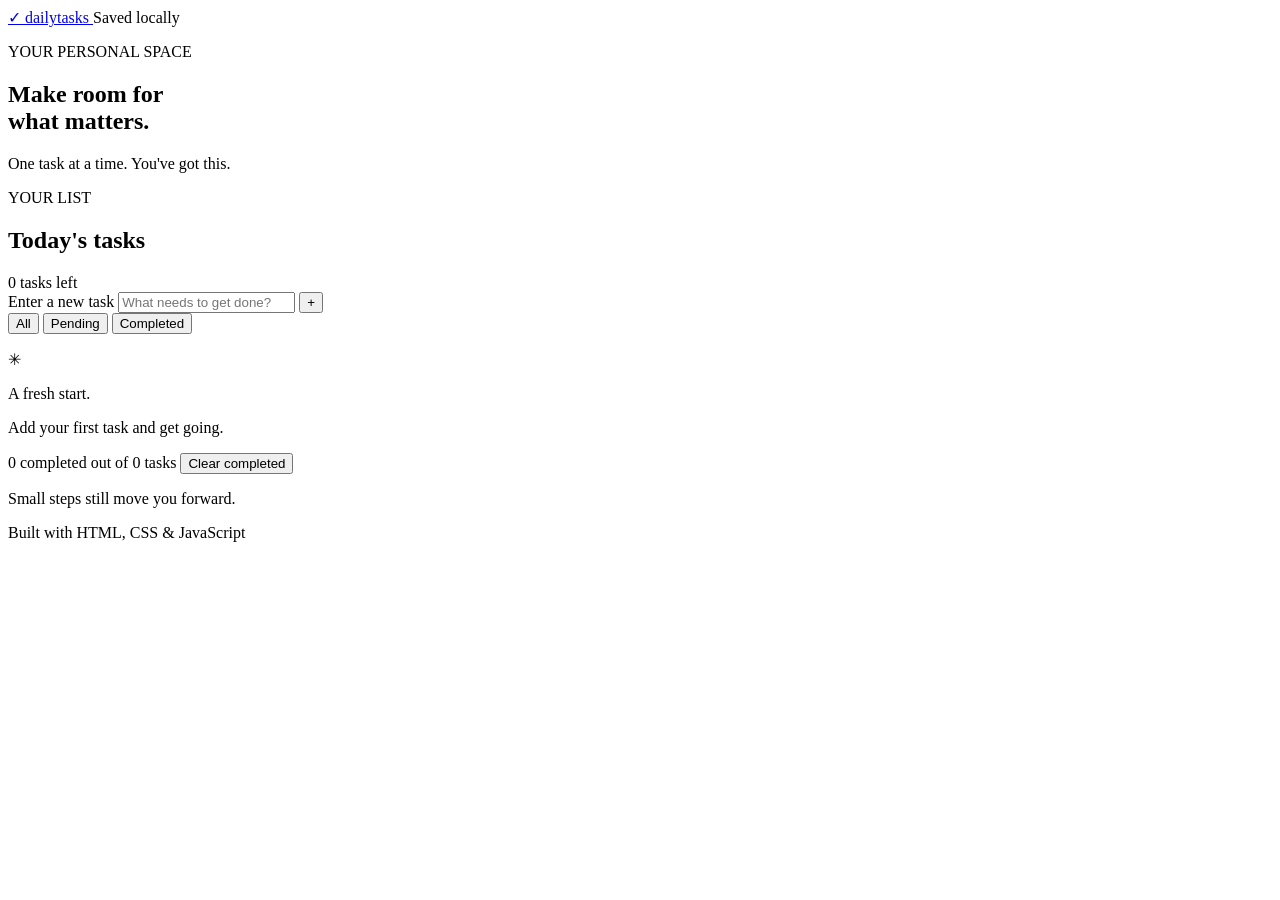
==== task-3-todo/index.html @ 5d885ecb "Create index.html" ====
<!DOCTYPE html>
<html lang="en">
<head>
  <meta charset="UTF-8">
  <meta name="viewport" content="width=device-width, initial-scale=1.0">
  <meta name="theme-color" content="#101014">
  <meta name="description" content="A simple task manager that saves your tasks locally.">
  <title>Daily Tasks | To-Do List</title>
  <link rel="stylesheet" href="style.css">
  <script src="script.js" defer></script>
</head>
<body>
  <main class="app">
    <header class="topbar">
      <a class="brand" href="./" aria-label="Daily Tasks home">
        <span class="brand-icon">✓</span>
        <span>daily<span class="accent">tasks</span></span>
      </a>
      <span class="local-label"><span class="status-dot"></span> Saved locally</span>
    </header>

    <section class="intro">
      <p class="eyebrow">YOUR PERSONAL SPACE</p>
      <h1>Make room for<br><span class="accent">what matters.</span></h1>
      <p class="subtitle">One task at a time. You've got this.</p>
    </section>

    <section class="task-panel" aria-labelledby="tasks-heading">
      <div class="panel-heading">
        <div>
          <p class="eyebrow">YOUR LIST</p>
          <h2 id="tasks-heading">Today's tasks</h2>
        </div>
        <span class="task-badge" id="task-count">0 tasks left</span>
      </div>

      <form id="task-form" class="task-form">
        <label class="sr-only" for="task-input">Enter a new task</label>
        <input
          id="task-input"
          type="text"
          placeholder="What needs to get done?"
          maxlength="200"
          autocomplete="off"
          required
        >
        <button class="add-button" type="submit" aria-label="Add task">+</button>
      </form>

      <div class="filters" role="group" aria-label="Filter tasks">
        <button class="filter-button active" type="button" data-filter="all" aria-pressed="true">All</button>
        <button class="filter-button" type="button" data-filter="pending" aria-pressed="false">Pending</button>
        <button class="filter-button" type="button" data-filter="completed" aria-pressed="false">Completed</button>
      </div>

      <ul id="task-list" class="task-list" aria-label="Your tasks"></ul>

      <div id="empty-state" class="empty-state">
        <span class="empty-icon" aria-hidden="true">✳</span>
        <p class="empty-title">A fresh start.</p>
        <p id="empty-message">Add your first task and get going.</p>
      </div>

      <footer class="panel-footer">
        <span id="progress-text">0 completed out of 0 tasks</span>
        <button id="clear-completed" class="clear-button" type="button">Clear completed</button>
      </footer>
      <p id="status-message" class="sr-only" role="status" aria-live="polite"></p>
    </section>

    <footer class="page-footer">
      <p>Small steps still move you forward.</p>
      <p>Built with HTML, CSS &amp; JavaScript</p>
    </footer>
  </main>
</body>
</html>
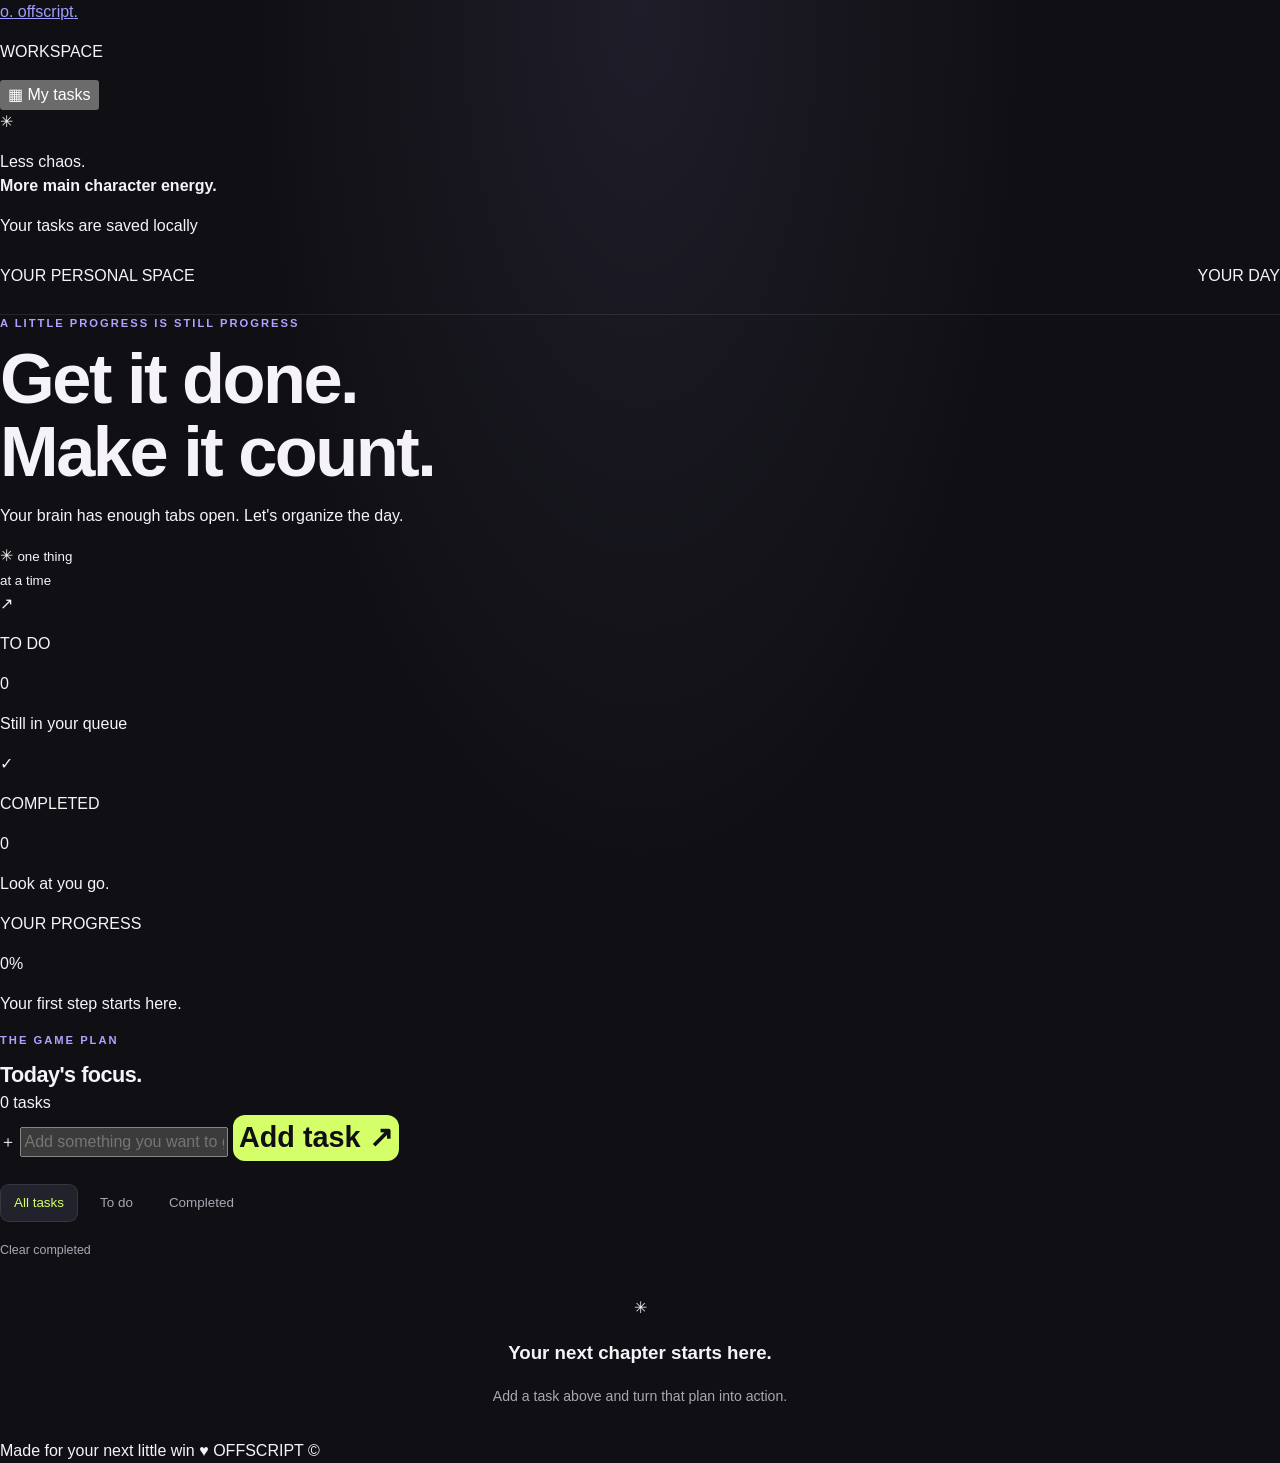
==== commit dc7f9020: "Update index.html" ====
--- a/task-3-todo/index.html
+++ b/task-3-todo/index.html
@@ -4,74 +4,122 @@
   <meta charset="UTF-8">
   <meta name="viewport" content="width=device-width, initial-scale=1.0">
   <meta name="theme-color" content="#101014">
-  <meta name="description" content="A simple task manager that saves your tasks locally.">
-  <title>Daily Tasks | To-Do List</title>
+  <meta name="description" content="A modern personal task planner with saved tasks and progress tracking.">
+  <title>Offscript — Daily Planner</title>
   <link rel="stylesheet" href="style.css">
   <script src="script.js" defer></script>
 </head>
 <body>
-  <main class="app">
-    <header class="topbar">
-      <a class="brand" href="./" aria-label="Daily Tasks home">
-        <span class="brand-icon">✓</span>
-        <span>daily<span class="accent">tasks</span></span>
+  <div class="app-shell">
+    <aside class="sidebar">
+      <a href="./" class="logo">
+        <span class="logo-mark">o.</span>
+        <span>offscript<span class="logo-dot">.</span></span>
       </a>
-      <span class="local-label"><span class="status-dot"></span> Saved locally</span>
-    </header>
 
-    <section class="intro">
-      <p class="eyebrow">YOUR PERSONAL SPACE</p>
-      <h1>Make room for<br><span class="accent">what matters.</span></h1>
-      <p class="subtitle">One task at a time. You've got this.</p>
-    </section>
-
-    <section class="task-panel" aria-labelledby="tasks-heading">
-      <div class="panel-heading">
-        <div>
-          <p class="eyebrow">YOUR LIST</p>
-          <h2 id="tasks-heading">Today's tasks</h2>
-        </div>
-        <span class="task-badge" id="task-count">0 tasks left</span>
+      <p class="side-label">WORKSPACE</p>
+      <button class="side-link selected" type="button">
+        <span>▦</span> My tasks
+      </button>
+      <div class="sidebar-note">
+        <span class="note-star">✳</span>
+        <p>Less chaos.<br><strong>More main character energy.</strong></p>
       </div>
 
-      <form id="task-form" class="task-form">
-        <label class="sr-only" for="task-input">Enter a new task</label>
-        <input
-          id="task-input"
-          type="text"
-          placeholder="What needs to get done?"
-          maxlength="200"
-          autocomplete="off"
-          required
-        >
-        <button class="add-button" type="submit" aria-label="Add task">+</button>
-      </form>
+      <div class="sidebar-bottom">
+        <span class="online-dot"></span> Your tasks are saved locally
+      </div>
+    </aside>
 
-      <div class="filters" role="group" aria-label="Filter tasks">
-        <button class="filter-button active" type="button" data-filter="all" aria-pressed="true">All</button>
-        <button class="filter-button" type="button" data-filter="pending" aria-pressed="false">Pending</button>
-        <button class="filter-button" type="button" data-filter="completed" aria-pressed="false">Completed</button>
-      </div>
+    <main class="main-content">
+      <header class="topbar">
+        <span class="topbar-label">YOUR PERSONAL SPACE</span>
+        <span class="date-pill" id="today-date">YOUR DAY</span>
+      </header>
 
-      <ul id="task-list" class="task-list" aria-label="Your tasks"></ul>
+      <section class="hero">
+        <div>
+          <p class="eyebrow">A LITTLE PROGRESS IS STILL PROGRESS</p>
+          <h1>Get it done.<br><span class="gradient-text">Make it count.</span></h1>
+          <p class="hero-subtitle">Your brain has enough tabs open. Let's organize the day.</p>
+        </div>
+        <div class="hero-decoration" aria-hidden="true">
+          <span>✳</span>
+          <small>one thing<br>at a time</small>
+        </div>
+      </section>
 
-      <div id="empty-state" class="empty-state">
-        <span class="empty-icon" aria-hidden="true">✳</span>
-        <p class="empty-title">A fresh start.</p>
-        <p id="empty-message">Add your first task and get going.</p>
-      </div>
+      <section class="stats-grid" aria-label="Task progress">
+        <article class="stat-card">
+          <span class="stat-icon lime-icon">↗</span>
+          <p class="stat-label">TO DO</p>
+          <p class="stat-number" id="pending-count">0</p>
+          <p class="stat-caption">Still in your queue</p>
+        </article>
+        <article class="stat-card">
+          <span class="stat-icon purple-icon">✓</span>
+          <p class="stat-label">COMPLETED</p>
+          <p class="stat-number" id="completed-count">0</p>
+          <p class="stat-caption">Look at you go.</p>
+        </article>
+        <article class="stat-card progress-stat">
+          <span class="stat-label">YOUR PROGRESS</span>
+          <p class="progress-number" id="progress-percent">0%</p>
+          <div class="progress-track">
+            <div class="progress-fill" id="progress-fill"></div>
+          </div>
+          <p class="stat-caption" id="progress-caption">Your first step starts here.</p>
+        </article>
+      </section>
 
-      <footer class="panel-footer">
-        <span id="progress-text">0 completed out of 0 tasks</span>
-        <button id="clear-completed" class="clear-button" type="button">Clear completed</button>
+      <section class="tasks-section">
+        <div class="section-heading">
+          <div>
+            <p class="eyebrow">THE GAME PLAN</p>
+            <h2>Today's focus<span class="heading-dot">.</span></h2>
+          </div>
+          <span class="list-chip" id="list-count">0 tasks</span>
+        </div>
+
+        <form class="add-form" id="task-form">
+          <label class="sr-only" for="task-input">New task</label>
+          <span class="input-plus" aria-hidden="true">＋</span>
+          <input id="task-input" type="text" maxlength="200"
+            placeholder="Add something you want to get done..."
+            autocomplete="off" required>
+          <button class="add-button" type="submit">Add task <span>↗</span></button>
+        </form>
+
+        <div class="filter-row" role="group" aria-label="Filter tasks">
+          <div class="filters">
+            <button type="button" class="filter-button active"
+              data-filter="all" aria-pressed="true">All tasks</button>
+            <button type="button" class="filter-button"
+              data-filter="pending" aria-pressed="false">To do</button>
+            <button type="button" class="filter-button"
+              data-filter="completed" aria-pressed="false">Completed</button>
+          </div>
+          <button id="clear-completed" class="clear-button" type="button">
+            Clear completed
+          </button>
+        </div>
+
+        <ul class="task-list" id="task-list" aria-label="Task list"></ul>
+
+        <div class="empty-state" id="empty-state">
+          <div class="empty-art" aria-hidden="true">✳</div>
+          <h3 id="empty-title">Your next chapter starts here.</h3>
+          <p id="empty-message">Add a task above and turn that plan into action.</p>
+        </div>
+
+        <p class="sr-only" id="status-message" role="status" aria-live="polite"></p>
+      </section>
+
+      <footer class="footer">
+        <span>Made for your next little win <span class="footer-heart">♥</span></span>
+        <span>OFFSCRIPT © <span id="year"></span></span>
       </footer>
-      <p id="status-message" class="sr-only" role="status" aria-live="polite"></p>
-    </section>
-
-    <footer class="page-footer">
-      <p>Small steps still move you forward.</p>
-      <p>Built with HTML, CSS &amp; JavaScript</p>
-    </footer>
-  </main>
+    </main>
+  </div>
 </body>
 </html>
--- a/task-3-todo/style.css
+++ b/task-3-todo/style.css
@@ -0,0 +1,412 @@
+:root {
+  color-scheme: dark;
+  --bg: #101014;
+  --panel: #191920;
+  --panel-light: #22222c;
+  --text: #f5f3f7;
+  --muted: #aaa7b4;
+  --lime: #d4ff68;
+  --lavender: #b4a0ff;
+  --border: rgba(255, 255, 255, 0.09);
+}
+
+* {
+  box-sizing: border-box;
+}
+
+html {
+  scroll-behavior: smooth;
+}
+
+body {
+  margin: 0;
+  min-height: 100vh;
+  background:
+    radial-gradient(ellipse at 50% 0%, rgba(180, 160, 255, 0.09), transparent 42%),
+    var(--bg);
+  color: var(--text);
+  font-family: Inter, "Segoe UI", Arial, sans-serif;
+  line-height: 1.5;
+}
+
+button,
+input {
+  font: inherit;
+}
+
+button {
+  cursor: pointer;
+}
+
+button:focus-visible,
+input:focus-visible,
+a:focus-visible {
+  outline: 2px solid var(--lime);
+  outline-offset: 3px;
+}
+
+.app {
+  width: min(100% - 32px, 680px);
+  margin: 0 auto;
+}
+
+.topbar {
+  display: flex;
+  align-items: center;
+  justify-content: space-between;
+  gap: 12px;
+  padding: 26px 0;
+  border-bottom: 1px solid var(--border);
+}
+
+.brand {
+  display: inline-flex;
+  align-items: center;
+  gap: 10px;
+  color: var(--text);
+  text-decoration: none;
+  font-size: 1.1rem;
+  font-weight: 800;
+  letter-spacing: -0.5px;
+}
+
+.brand-icon {
+  display: grid;
+  place-items: center;
+  width: 32px;
+  height: 32px;
+  border-radius: 10px;
+  background: var(--lime);
+  color: var(--bg);
+  font-weight: 900;
+}
+
+.accent {
+  color: var(--lime);
+}
+
+.local-label {
+  color: var(--muted);
+  font-size: 0.78rem;
+}
+
+.status-dot {
+  display: inline-block;
+  width: 7px;
+  height: 7px;
+  margin-right: 5px;
+  border-radius: 50%;
+  background: var(--lime);
+}
+
+.intro {
+  padding: 54px 0 30px;
+}
+
+.eyebrow {
+  margin: 0 0 10px;
+  color: var(--lavender);
+  font-size: 0.7rem;
+  font-weight: 800;
+  letter-spacing: 2px;
+}
+
+h1 {
+  margin: 0;
+  font-size: clamp(2.5rem, 9vw, 4.4rem);
+  line-height: 1.04;
+  letter-spacing: -2.5px;
+}
+
+.subtitle {
+  margin: 18px 0 0;
+  color: var(--muted);
+}
+
+.task-panel {
+  padding: clamp(18px, 5vw, 30px);
+  border: 1px solid var(--border);
+  border-radius: 22px;
+  background: rgba(25, 25, 32, 0.94);
+  box-shadow: 0 20px 70px rgba(0, 0, 0, 0.2);
+}
+
+.panel-heading {
+  display: flex;
+  align-items: center;
+  justify-content: space-between;
+  gap: 12px;
+  margin-bottom: 22px;
+}
+
+.panel-heading .eyebrow {
+  margin-bottom: 4px;
+}
+
+h2 {
+  margin: 0;
+  font-size: 1.35rem;
+  letter-spacing: -0.5px;
+}
+
+.task-badge {
+  padding: 7px 11px;
+  border: 1px solid rgba(212, 255, 104, 0.2);
+  border-radius: 999px;
+  background: rgba(212, 255, 104, 0.08);
+  color: var(--lime);
+  font-size: 0.75rem;
+  white-space: nowrap;
+}
+
+.task-form {
+  display: flex;
+  gap: 10px;
+}
+
+.task-form input {
+  width: 100%;
+  min-width: 0;
+  padding: 14px 15px;
+  border: 1px solid var(--border);
+  border-radius: 12px;
+  background: #111116;
+  color: var(--text);
+}
+
+.task-form input::placeholder {
+  color: #777582;
+}
+
+.add-button {
+  flex: 0 0 50px;
+  border: 0;
+  border-radius: 12px;
+  background: var(--lime);
+  color: #101014;
+  font-size: 1.8rem;
+  font-weight: 600;
+  transition: transform 160ms ease, filter 160ms ease;
+}
+
+.add-button:hover {
+  filter: brightness(1.08);
+  transform: translateY(-2px);
+}
+
+.filters {
+  display: flex;
+  gap: 8px;
+  margin: 23px 0 14px;
+}
+
+.filter-button {
+  padding: 8px 13px;
+  border: 1px solid transparent;
+  border-radius: 9px;
+  background: transparent;
+  color: var(--muted);
+  font-size: 0.84rem;
+}
+
+.filter-button:hover {
+  background: var(--panel-light);
+  color: var(--text);
+}
+
+.filter-button.active {
+  border-color: var(--border);
+  background: var(--panel-light);
+  color: var(--lime);
+}
+
+.task-list {
+  display: grid;
+  gap: 9px;
+  margin: 0;
+  padding: 0;
+  list-style: none;
+}
+
+.task-item {
+  display: flex;
+  align-items: center;
+  gap: 12px;
+  min-width: 0;
+  padding: 13px;
+  border: 1px solid var(--border);
+  border-radius: 12px;
+  background: rgba(255, 255, 255, 0.018);
+  animation: appear 180ms ease both;
+}
+
+.task-check {
+  display: grid;
+  place-items: center;
+  flex: 0 0 22px;
+  width: 22px;
+  height: 22px;
+  padding: 0;
+  border: 1px solid #686675;
+  border-radius: 7px;
+  background: transparent;
+  color: var(--bg);
+  font-size: 0.85rem;
+}
+
+.task-item.completed .task-check {
+  border-color: var(--lime);
+  background: var(--lime);
+}
+
+.task-text {
+  flex: 1;
+  min-width: 0;
+  overflow-wrap: anywhere;
+}
+
+.task-item.completed .task-text {
+  color: #85828e;
+  text-decoration: line-through;
+}
+
+.delete-button {
+  flex: 0 0 34px;
+  width: 34px;
+  height: 34px;
+  border: 0;
+  border-radius: 9px;
+  background: transparent;
+  color: var(--muted);
+  font-size: 1.15rem;
+}
+
+.delete-button:hover {
+  background: rgba(255, 100, 130, 0.12);
+  color: #ff8fa3;
+}
+
+.empty-state {
+  padding: 32px 12px;
+  text-align: center;
+}
+
+.empty-icon {
+  display: inline-grid;
+  place-items: center;
+  width: 42px;
+  height: 42px;
+  border-radius: 14px;
+  background: rgba(180, 160, 255, 0.12);
+  color: var(--lavender);
+  font-size: 1.5rem;
+}
+
+.empty-title {
+  margin: 12px 0 3px;
+  font-weight: 750;
+}
+
+#empty-message {
+  margin: 0;
+  color: var(--muted);
+  font-size: 0.88rem;
+}
+
+.panel-footer {
+  display: flex;
+  align-items: center;
+  justify-content: space-between;
+  flex-wrap: wrap;
+  gap: 12px;
+  margin-top: 17px;
+  padding-top: 17px;
+  border-top: 1px solid var(--border);
+  color: var(--muted);
+  font-size: 0.78rem;
+}
+
+.clear-button {
+  padding: 5px 0;
+  border: 0;
+  background: transparent;
+  color: var(--muted);
+  font-size: 0.78rem;
+}
+
+.clear-button:hover {
+  color: #ff8fa3;
+}
+
+.page-footer {
+  padding: 28px 0 35px;
+  color: var(--muted);
+  font-size: 0.76rem;
+  text-align: center;
+}
+
+.page-footer p {
+  margin: 5px 0;
+}
+
+.sr-only {
+  position: absolute;
+  width: 1px;
+  height: 1px;
+  padding: 0;
+  margin: -1px;
+  overflow: hidden;
+  clip: rect(0, 0, 0, 0);
+  white-space: nowrap;
+  border: 0;
+}
+
+@keyframes appear {
+  from { opacity: 0; transform: translateY(5px); }
+  to { opacity: 1; transform: translateY(0); }
+}
+
+@media (max-width: 480px) {
+  .topbar {
+    padding: 19px 0;
+  }
+
+  .local-label {
+    font-size: 0.7rem;
+  }
+
+  .intro {
+    padding-top: 40px;
+  }
+
+  h1 {
+    letter-spacing: -1.5px;
+  }
+
+  .task-panel {
+    border-radius: 17px;
+  }
+
+  .panel-heading {
+    align-items: flex-start;
+    flex-direction: column;
+  }
+
+  .filters {
+    gap: 3px;
+  }
+
+  .filter-button {
+    padding: 8px 10px;
+  }
+}
+
+@media (prefers-reduced-motion: reduce) {
+  *,
+  *::before,
+  *::after {
+    scroll-behavior: auto !important;
+    animation-duration: 0.01ms !important;
+    transition-duration: 0.01ms !important;
+  }
+}
